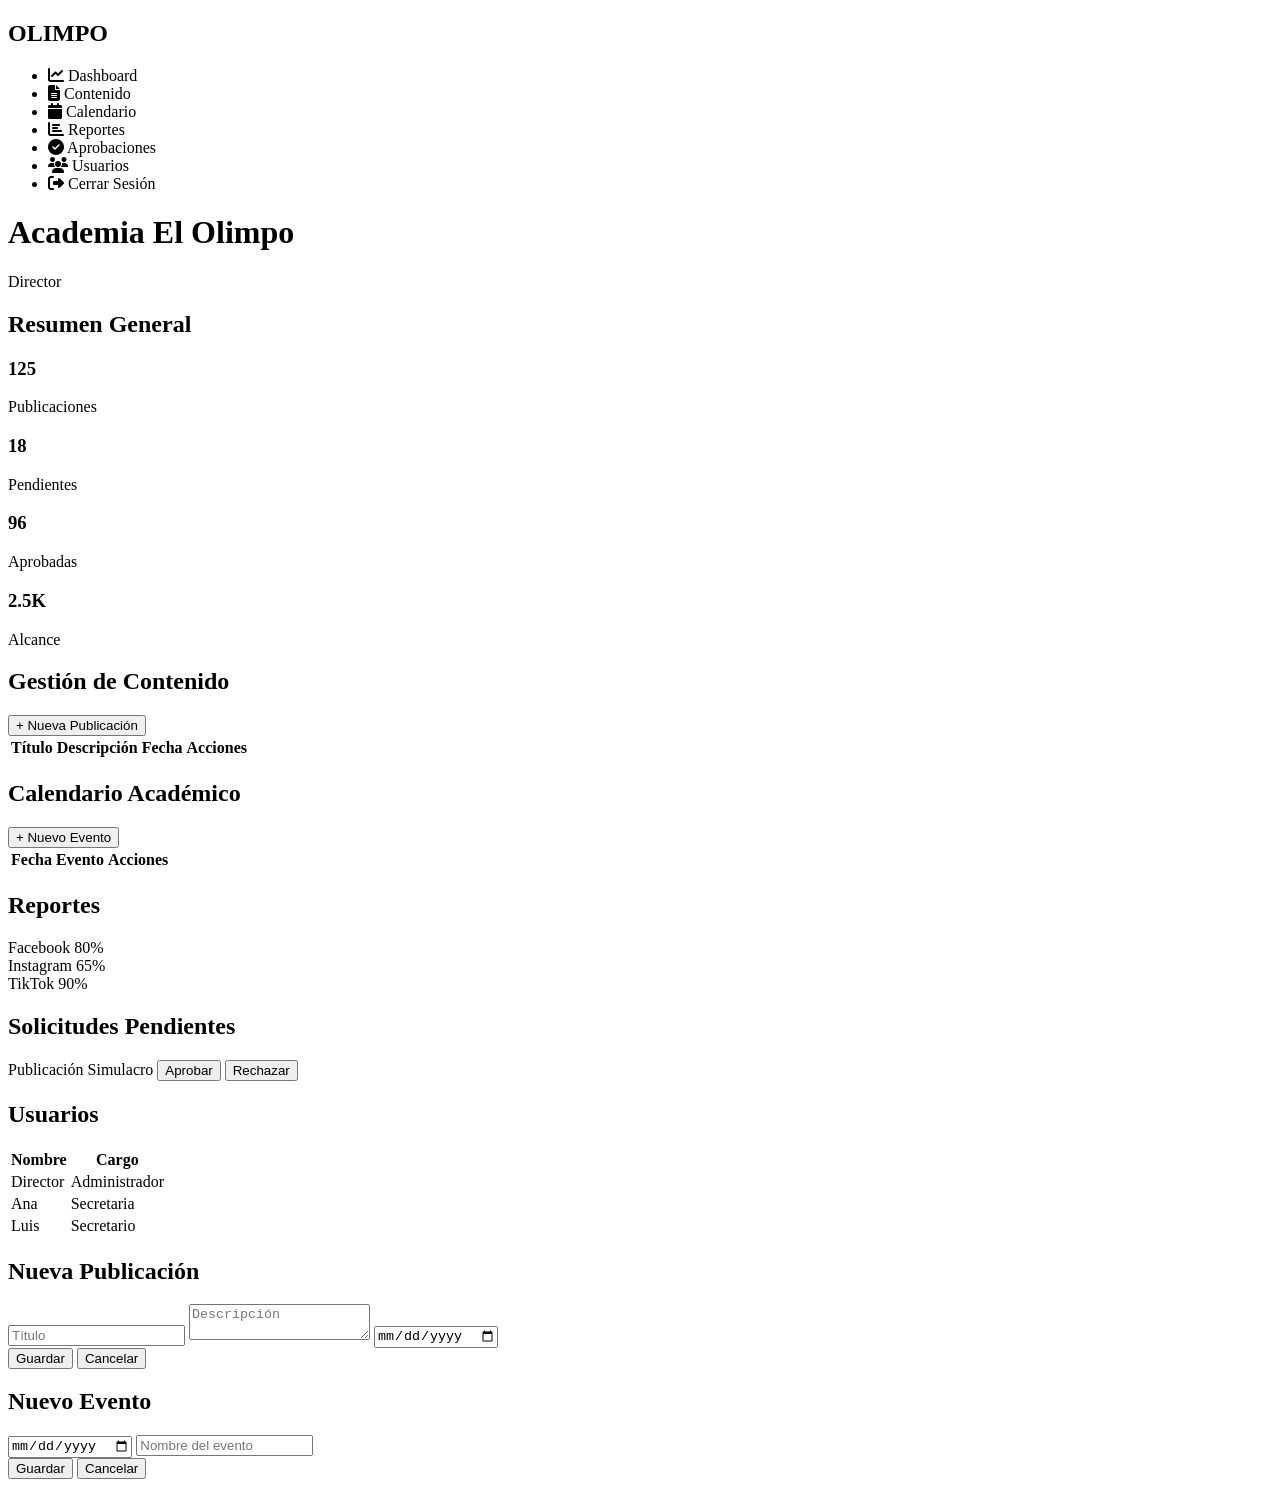
==== dashboard.html @ bf5bedd8 "Add files via upload" ====
<!DOCTYPE html>
<html lang="es">
<head>

<meta charset="UTF-8">
<meta name="viewport" content="width=device-width, initial-scale=1.0">

<title>Dashboard | Academia El Olimpo</title>

<link rel="stylesheet" href="css/dashboard.css">

<link rel="stylesheet"
href="https://cdnjs.cloudflare.com/ajax/libs/font-awesome/6.5.1/css/all.min.css">

</head>

<body>

<div class="container">

    <!-- SIDEBAR -->

    <aside class="sidebar">

        <div class="logo">
            <h2>OLIMPO</h2>
        </div>

        <ul>

            <li class="active" onclick="mostrarSeccion('dashboard')">
                <i class="fas fa-chart-line"></i>
                Dashboard
            </li>

            <li onclick="mostrarSeccion('contenido')">
                <i class="fas fa-file-alt"></i>
                Contenido
            </li>

            <li onclick="mostrarSeccion('calendario')">
                <i class="fas fa-calendar"></i>
                Calendario
            </li>

            <li onclick="mostrarSeccion('reportes')">
                <i class="fas fa-chart-bar"></i>
                Reportes
            </li>

            <li onclick="mostrarSeccion('aprobaciones')">
                <i class="fas fa-check-circle"></i>
                Aprobaciones
            </li>

            <li onclick="mostrarSeccion('usuarios')">
                <i class="fas fa-users"></i>
                Usuarios
            </li>

            <li onclick="cerrarSesion()">
                <i class="fas fa-sign-out-alt"></i>
                Cerrar Sesión
            </li>

        </ul>

    </aside>

    <!-- CONTENIDO -->

    <main class="content">

        <header>

            <h1>Academia El Olimpo</h1>

            <div class="user">
                Director
            </div>

        </header>

        <!-- DASHBOARD -->

        <section id="dashboard" class="seccion">

            <h2>Resumen General</h2>

            <div class="cards">

                <div class="card">
                    <h3>125</h3>
                    <p>Publicaciones</p>
                </div>

                <div class="card">
                    <h3>18</h3>
                    <p>Pendientes</p>
                </div>

                <div class="card">
                    <h3>96</h3>
                    <p>Aprobadas</p>
                </div>

                <div class="card">
                    <h3>2.5K</h3>
                    <p>Alcance</p>
                </div>

            </div>

        </section>

        <!-- CONTENIDO -->
        <section id="contenido" class="seccion oculto">

    <h2>Gestión de Contenido</h2>

    <button class="btn" onclick="abrirModal()">
        + Nueva Publicación
    </button>

    <table id="tablaContenido">

        <thead>
            <tr>
                <th>Título</th>
                <th>Descripción</th>
                <th>Fecha</th>
                <th>Acciones</th>
            </tr>
        </thead>

        <tbody>

        </tbody>

    </table>

</section>
            

        <!-- CALENDARIO -->

        <section id="calendario" class="seccion oculto">

    <h2>Calendario Académico</h2>

    <button class="btn" onclick="abrirModalEvento()">
        + Nuevo Evento
    </button>

    <table id="tablaEventos">

        <thead>
            <tr>
                <th>Fecha</th>
                <th>Evento</th>
                <th>Acciones</th>
            </tr>
        </thead>

        <tbody>

        </tbody>

    </table>

</section>

        <!-- REPORTES -->

        <section id="reportes" class="seccion oculto">

            <h2>Reportes</h2>

            <div class="grafico">

                <div class="barra barra1">
                    Facebook 80%
                </div>

                <div class="barra barra2">
                    Instagram 65%
                </div>

                <div class="barra barra3">
                    TikTok 90%
                </div>

            </div>

        </section>

        <!-- APROBACIONES -->

        <section id="aprobaciones" class="seccion oculto">

            <h2>Solicitudes Pendientes</h2>

            <div class="solicitud">

                Publicación Simulacro

                <button>Aprobar</button>
                <button>Rechazar</button>

            </div>

        </section>

        <!-- USUARIOS -->

        <section id="usuarios" class="seccion oculto">

            <h2>Usuarios</h2>

            <table>

                <tr>
                    <th>Nombre</th>
                    <th>Cargo</th>
                </tr>

                <tr>
                    <td>Director</td>
                    <td>Administrador</td>
                </tr>

                <tr>
                    <td>Ana</td>
                    <td>Secretaria</td>
                </tr>

                <tr>
                    <td>Luis</td>
                    <td>Secretario</td>
                </tr>

            </table>

        </section>

    </main>

</div>
<div class="modal" id="modal">

    <div class="modal-content">

        <h2>Nueva Publicación</h2>

        <input
            type="text"
            id="titulo"
            placeholder="Título">

        <textarea
            id="descripcion"
            placeholder="Descripción"></textarea>

        <input
            type="date"
            id="fecha">

        <div class="acciones">

            <button onclick="guardarPublicacion()">
                Guardar
            </button>

            <button onclick="cerrarModal()">
                Cancelar
            </button>

        </div>

    </div>

</div>

<div class="modal" id="modalEvento">

    <div class="modal-content">

        <h2>Nuevo Evento</h2>

        <input
            type="date"
            id="fechaEvento">

        <input
            type="text"
            id="nombreEvento"
            placeholder="Nombre del evento">

        <div class="acciones">

            <button onclick="guardarEvento()">
                Guardar
            </button>

            <button onclick="cerrarModalEvento()">
                Cancelar
            </button>

        </div>

    </div>

</div>

<script src="js/dashboard.js"></script>

</body>
</html>
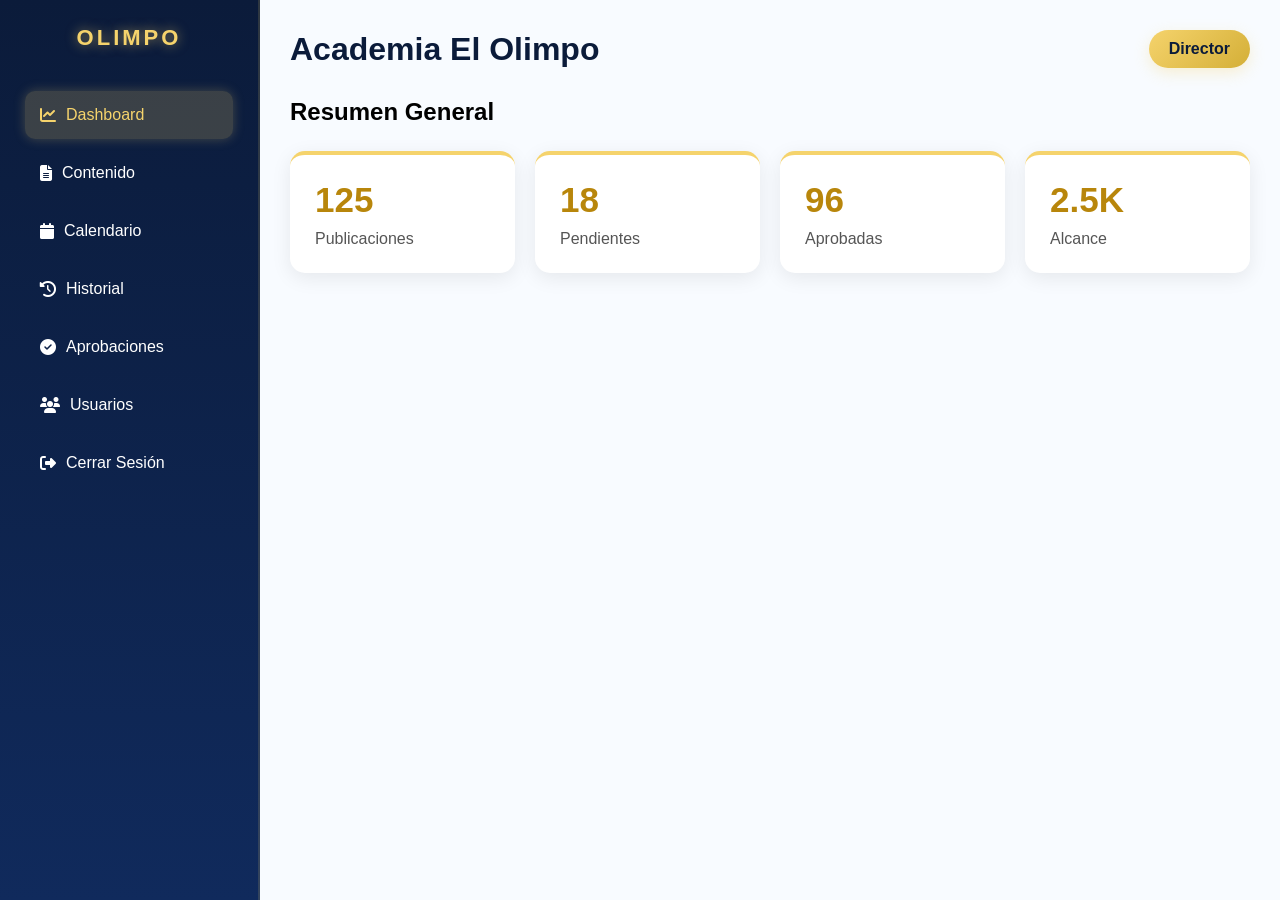
==== commit 367c25c5: "Add files via upload" ====
--- a/dashboard.html
+++ b/dashboard.html
@@ -33,27 +33,27 @@
                 Dashboard
             </li>
 
-            <li onclick="mostrarSeccion('contenido')">
+            <li onclick="mostrarSeccion('contenido', event)">
                 <i class="fas fa-file-alt"></i>
                 Contenido
             </li>
 
-            <li onclick="mostrarSeccion('calendario')">
+            <li onclick="mostrarSeccion('calendario', event)">
                 <i class="fas fa-calendar"></i>
                 Calendario
             </li>
 
-            <li onclick="mostrarSeccion('reportes')">
-                <i class="fas fa-chart-bar"></i>
-                Reportes
-            </li>
-
-            <li onclick="mostrarSeccion('aprobaciones')">
+            <li onclick="mostrarSeccion('historial', event)">
+                <i class="fas fa-history"></i>
+                Historial
+            </li>
+
+            <li onclick="mostrarSeccion('aprobaciones', event)">
                 <i class="fas fa-check-circle"></i>
                 Aprobaciones
             </li>
 
-            <li onclick="mostrarSeccion('usuarios')">
+            <li onclick="mostrarSeccion('usuarios', event)">
                 <i class="fas fa-users"></i>
                 Usuarios
             </li>
@@ -113,8 +113,8 @@
 
         </section>
 
-        <!-- CONTENIDO -->
-        <section id="contenido" class="seccion oculto">
+     <!-- CONTENIDO -->
+<section id="contenido" class="seccion oculto">
 
     <h2>Gestión de Contenido</h2>
 
@@ -128,19 +128,69 @@
             <tr>
                 <th>Título</th>
                 <th>Descripción</th>
+                <th>Archivo</th>
+                <th>Plataforma</th>
+                <th>Estado</th>
                 <th>Fecha</th>
                 <th>Acciones</th>
             </tr>
         </thead>
 
         <tbody>
-
+            <!-- publicaciones dinámicas -->
         </tbody>
 
     </table>
 
 </section>
-            
+
+
+<!-- MODAL: NUEVA PUBLICACIÓN -->
+<div class="modal" id="modal">
+
+    <div class="modal-content">
+
+        <h2>Nueva Publicación</h2>
+
+        <!-- TÍTULO -->
+        <input type="text" id="titulo" placeholder="Título">
+
+        <!-- DESCRIPCIÓN -->
+        <textarea id="descripcion" placeholder="Descripción"></textarea>
+
+        <!-- ARCHIVO -->
+        <label>Archivo:</label>
+        <input type="file" id="archivo">
+
+        <!-- PLATAFORMA -->
+        <label>Plataforma:</label>
+        <select id="plataforma">
+            <option value="Facebook">Facebook</option>
+            <option value="Instagram">Instagram</option>
+            <option value="TikTok">TikTok</option>
+            <option value="Web">Web</option>
+        </select>
+
+        <!-- FECHA -->
+        <label>Fecha:</label>
+        <input type="date" id="fecha">
+
+        <!-- BOTONES -->
+        <div class="acciones">
+
+            <button onclick="guardarPublicacion()">
+                Guardar
+            </button>
+
+            <button onclick="cerrarModal()">
+                Cancelar
+            </button>
+
+        </div>
+
+    </div>
+
+</div>
 
         <!-- CALENDARIO -->
 
@@ -170,29 +220,16 @@
 
 </section>
 
-        <!-- REPORTES -->
-
-        <section id="reportes" class="seccion oculto">
-
-            <h2>Reportes</h2>
-
-            <div class="grafico">
-
-                <div class="barra barra1">
-                    Facebook 80%
-                </div>
-
-                <div class="barra barra2">
-                    Instagram 65%
-                </div>
-
-                <div class="barra barra3">
-                    TikTok 90%
-                </div>
-
-            </div>
-
-        </section>
+       <!-- HISTORIAL -->
+<section id="historial" class="seccion oculto">
+
+    <h2>Historial de Publicaciones</h2>
+
+    <div id="contenedorHistorial" class="historial-grid">
+
+    </div>
+
+</section>
 
         <!-- APROBACIONES -->
 
@@ -253,17 +290,23 @@
         <h2>Nueva Publicación</h2>
 
         <input
-            type="text"
-            id="titulo"
-            placeholder="Título">
+        type="text"
+        id="titulo"
+        placeholder="Título">
 
         <textarea
-            id="descripcion"
-            placeholder="Descripción"></textarea>
-
-        <input
-            type="date"
-            id="fecha">
+        id="descripcion"
+        placeholder="Descripción"></textarea>
+
+        <label>Seleccionar archivo:</label>
+
+        <input
+        type="file"
+        id="archivo">
+
+        <input
+        type="date"
+        id="fecha">
 
         <div class="acciones">
 
--- a/css/dashboard.css
+++ b/css/dashboard.css
@@ -0,0 +1,385 @@
+*{
+margin:0;
+padding:0;
+box-sizing:border-box;
+font-family:'Poppins',sans-serif;
+}
+
+body{
+background:#f8fbff;
+}
+
+/* CONTAINER */
+.container{
+display:flex;
+min-height:100vh;
+}
+
+/* SIDEBAR */
+.sidebar{
+width:260px;
+background:linear-gradient(180deg, #0b1b3a, #102a5c);
+color:white;
+padding:25px;
+box-shadow:4px 0 25px rgba(245,211,108,0.08);
+border-right:2px solid rgba(245,211,108,0.15);
+}
+
+/* LOGO */
+.logo{
+text-align:center;
+margin-bottom:40px;
+}
+
+.logo h2{
+color:#f5d36c;
+letter-spacing:3px;
+text-shadow:0 0 12px rgba(245,211,108,0.6);
+font-size:22px;
+}
+
+/* MENU */
+.sidebar ul{
+list-style:none;
+}
+
+.sidebar li{
+padding:15px;
+margin-bottom:10px;
+cursor:pointer;
+border-radius:10px;
+transition:.3s;
+display:flex;
+align-items:center;
+gap:10px;
+font-weight:500;
+}
+
+.sidebar li:hover{
+background:rgba(245,211,108,0.15);
+color:#f5d36c;
+transform:translateX(5px);
+}
+
+.active{
+background:rgba(245,211,108,0.2);
+color:#f5d36c;
+box-shadow:0 0 12px rgba(245,211,108,0.25);
+}
+
+/* CONTENIDO */
+.content{
+flex:1;
+padding:30px;
+background:#f8fbff;
+}
+
+/* HEADER */
+header{
+display:flex;
+justify-content:space-between;
+align-items:center;
+margin-bottom:30px;
+}
+
+header h1{
+color:#0b1b3a;
+font-weight:700;
+}
+
+.user{
+background:linear-gradient(135deg,#f5d36c,#d4af37);
+color:#0b1b3a;
+padding:10px 20px;
+border-radius:20px;
+font-weight:bold;
+box-shadow:0 5px 15px rgba(245,211,108,0.3);
+}
+
+/* SECCIONES */
+.seccion{
+animation:fade .4s;
+}
+
+@keyframes fade{
+from{
+opacity:0;
+transform:translateY(20px);
+}
+to{
+opacity:1;
+transform:translateY(0);
+}
+}
+
+.oculto{
+display:none;
+}
+
+/* CARDS */
+.cards{
+display:grid;
+grid-template-columns:repeat(auto-fit,minmax(200px,1fr));
+gap:20px;
+margin-top:25px;
+}
+
+.card{
+background:white;
+padding:25px;
+border-radius:15px;
+box-shadow:0 5px 20px rgba(0,0,0,.08);
+transition:.3s;
+border-top:4px solid #f5d36c;
+}
+
+.card:hover{
+transform:translateY(-5px);
+box-shadow:0 10px 25px rgba(245,211,108,0.2);
+}
+
+.card h3{
+font-size:35px;
+color:#b8860b;
+}
+
+.card p{
+margin-top:10px;
+color:#555;
+}
+
+/* BOTON */
+.btn{
+background:linear-gradient(135deg,#1e4fa3,#163a7a);
+color:white;
+border:none;
+padding:12px 25px;
+border-radius:10px;
+cursor:pointer;
+margin:20px 0;
+font-size:15px;
+transition:.3s;
+}
+
+.btn:hover{
+transform:translateY(-3px);
+box-shadow:0 8px 18px rgba(30,79,163,0.25);
+}
+
+/* TABLAS */
+table{
+width:100%;
+background:white;
+border-collapse:collapse;
+border-radius:15px;
+overflow:hidden;
+margin-top:15px;
+box-shadow:0 5px 20px rgba(0,0,0,.08);
+}
+
+th{
+background:#0b1b3a;
+color:#f5d36c;
+padding:15px;
+letter-spacing:1px;
+}
+
+td{
+padding:15px;
+border-bottom:1px solid #eee;
+}
+
+/* EVENTOS */
+.evento{
+background:white;
+padding:18px;
+margin-top:15px;
+border-left:6px solid #f5d36c;
+border-radius:10px;
+}
+
+/* REPORTES */
+.grafico{
+margin-top:30px;
+}
+
+.barra{
+height:45px;
+margin-bottom:20px;
+display:flex;
+align-items:center;
+padding-left:15px;
+color:white;
+font-weight:bold;
+border-radius:10px;
+}
+
+.barra1{
+width:80%;
+background:#1e4fa3;
+}
+
+.barra2{
+width:65%;
+background:#3a7bd5;
+}
+
+.barra3{
+width:90%;
+background:#f5d36c;
+color:#0b1b3a;
+}
+
+/* APROBACIONES */
+.solicitud{
+background:white;
+padding:20px;
+margin-top:20px;
+border-radius:12px;
+box-shadow:0 3px 12px rgba(0,0,0,.08);
+border-left:5px solid #f5d36c;
+}
+
+/* BOTONES ACCIONES */
+.solicitud button{
+margin-top:15px;
+margin-right:10px;
+padding:10px 18px;
+border:none;
+border-radius:8px;
+cursor:pointer;
+background:#1e4fa3;
+color:white;
+transition:.3s;
+}
+
+.solicitud button:hover{
+background:#163a7a;
+transform:translateY(-2px);
+}
+
+/* MODAL */
+.modal{
+display:none;
+position:fixed;
+top:0;
+left:0;
+width:100%;
+height:100%;
+background:rgba(11,27,58,.7);
+justify-content:center;
+align-items:center;
+}
+
+.modal-content{
+background:white;
+width:450px;
+padding:25px;
+border-radius:15px;
+display:flex;
+flex-direction:column;
+gap:15px;
+border-top:5px solid #f5d36c;
+box-shadow:0 10px 30px rgba(0,0,0,.15);
+}
+
+.modal-content input,
+.modal-content textarea{
+padding:12px;
+border:1px solid #ddd;
+border-radius:8px;
+}
+
+.modal-content textarea{
+height:100px;
+resize:none;
+}
+
+.acciones{
+display:flex;
+gap:10px;
+}
+
+.acciones button{
+flex:1;
+padding:12px;
+border:none;
+background:linear-gradient(135deg,#1e4fa3,#163a7a);
+color:white;
+border-radius:8px;
+cursor:pointer;
+transition:.3s;
+}
+
+.acciones button:hover{
+transform:translateY(-2px);
+}
+
+/* BOTONES */
+.btn-eliminar{
+background:#c0392b;
+padding:8px 12px;
+color:white;
+border:none;
+border-radius:6px;
+cursor:pointer;
+margin-left:5px;
+}
+
+.btn-editar{
+background:#0b1b3a;
+padding:8px 12px;
+color:white;
+border:none;
+border-radius:6px;
+cursor:pointer;
+}
+
+/* HISTORIAL */
+.historial-grid{
+display:grid;
+grid-template-columns:repeat(auto-fit,minmax(250px,1fr));
+gap:15px;
+margin-top:20px;
+}
+
+.card-historial{
+background:white;
+padding:15px;
+border-radius:10px;
+box-shadow:0 2px 12px rgba(0,0,0,0.08);
+border-top:3px solid #f5d36c;
+transition:.3s;
+}
+
+.card-historial:hover{
+transform:translateY(-5px);
+}
+
+.card-historial h3{
+margin:0;
+font-size:18px;
+color:#0b1b3a;
+}
+
+.meta{
+font-size:13px;
+color:#666;
+margin-top:5px;
+}
+
+/* RESPONSIVE */
+@media(max-width:768px){
+.container{
+flex-direction:column;
+}
+
+.sidebar{
+width:100%;
+}
+
+header{
+flex-direction:column;
+gap:15px;
+}
+}
